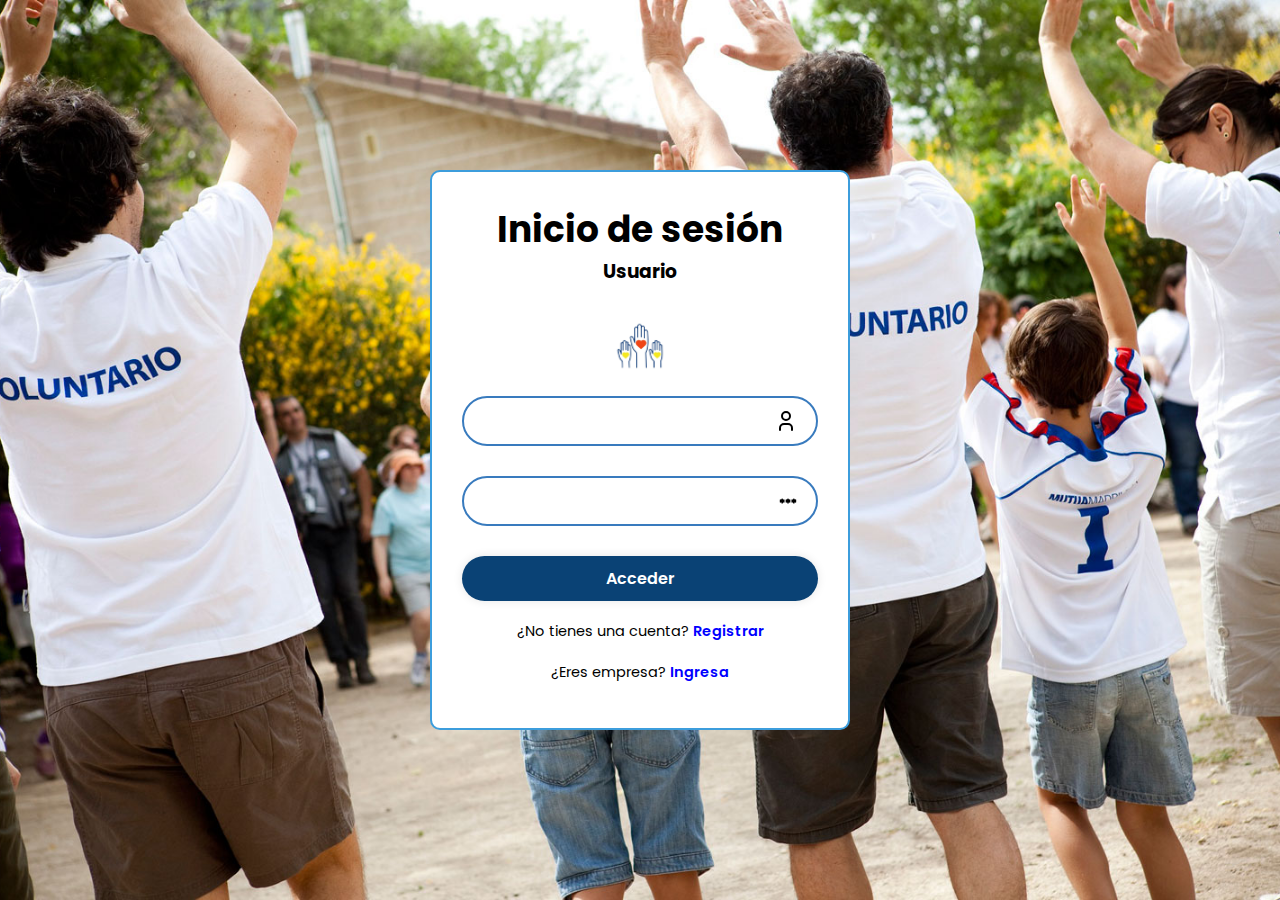
==== index.html @ f9951c91 "first commit" ====
<!DOCTYPE html>
<html lang="en">
<head>
    <meta charset="UTF-8">
    <meta name="viewport" content="width=device-width, initial-scale=1.0">
    <style>
        @import url('https://fonts.googleapis.com/css2?family=Krub:wght@400;700&family=Poppins:ital,wght@0,100;0,200;0,300;0,400;0,500;0,600;0,700;0,800;0,900;1,100;1,200;1,300;1,400;1,500;1,600;1,700;1,800;1,900&display=swap');
    </style>
    <link rel="stylesheet" href="https://cdn.jsdelivr.net/npm/bootstrap@5.0.2/dist/css/bootstrap.min.css" rel="stylesheet" integrity="sha384-EVSTQN3/azprG1Anm3QDgpJLIm9Nao0Yz1ztcQTwFspd3yD65VohhpuuCOmLASjC" crossorigin="anonymous">
    <link rel="stylesheet" href="./CSSlogin.css">
    <link href="https://cdn.jsdelivr.net/npm/bootstrap@5.0.2/dist/css/bootstrap.min.css" rel="stylesheet" integrity="sha384-EVSTQN3/azprG1Anm3QDgpJLIm9Nao0Yz1ztcQTwFspd3yD65VohhpuuCOmLASjC" crossorigin="anonymous">
    <script src="./javascript/jquery-3.7.1.minpro.js"></script>
    <title>.::Login Usuario::.</title>
</head>
<body>
    
     <!--Formulario inicio de sesion-->
     <div class="login"> 
        <div class="contenedor">
            <form id="login" method="post">
                <h1>Inicio de sesión</h1>
                <h3>Usuario</h3>
                <div class="entrada">
                    <img src="./img/Corazon_login.jpg" alt="escom" class="logo" width="400" >
                    
                </div>
                
                <div class="entrada" >
                    <!-- <label for="usuario"></label> -->
                    <input type="text" placeholder="Usuario" required id="Usuario" name="usuario">
                    <svg xmlns="http://www.w3.org/2000/svg" class="icon-tabler-user" width="24" height="24" viewBox="0 0 24 24" stroke-width="2" stroke="currentColor" fill="none" stroke-linecap="round" stroke-linejoin="round"><path stroke="none" d="M0 0h24v24H0z" fill="none"/><path d="M8 7a4 4 0 1 0 8 0a4 4 0 0 0 -8 0" /><path d="M6 21v-2a4 4 0 0 1 4 -4h4a4 4 0 0 1 4 4v2" /></svg>
                </div>
    
                <div class="entrada">
                    <!-- <label for="contraseña"></label> -->
                    <input type="password" placeholder="Contraseña" required id="Contraseña" name="contraseña">
                    <svg xmlns="http://www.w3.org/2000/svg" class="icon icon-tabler icon-tabler-password" width="20" height="20" viewBox="0 0 24 24" stroke-width="2" stroke="currentColor" fill="none" stroke-linecap="round" stroke-linejoin="round"><path stroke="none" d="M0 0h24v24H0z" fill="none"/><path d="M12 10v4" /><path d="M10 13l4 -2" /><path d="M10 11l4 2" /><path d="M5 10v4" /><path d="M3 13l4 -2" /><path d="M3 11l4 2" /><path d="M19 10v4" /><path d="M17 13l4 -2" /><path d="M17 11l4 2" /></svg>
                </div>  
    
                <button type="submit" class="btn" name="btnAcceder">Acceder</button>
    
                <div class="link-registro">
                    <p style="color: black;">¿No tienes una cuenta? <a  href="registro.html"  style="color: blue;">Registrar</a> </p>
                </div> 
                <div  class="link-registro">  
                    <p style="color: black;">¿Eres empresa? <a  href="loginEmpresa.html"  style="color: blue;">Ingresa</a> </p>
                </div>
            </form>
        </div>
    </div>

    
    <script src="https://cdn.jsdelivr.net/npm/bootstrap@5.0.2/dist/js/bootstrap.bundle.min.js" integrity="sha384-MrcW6ZMFYlzcLA8Nl+NtUVF0sA7MsXsP1UyJoMp4YLEuNSfAP+JcXn/tWtIaxVXM" crossorigin="anonymous"></script>
</body>
</html>
---- CSSlogin.css ----
@import url('https://fonts.googleapis.com/css2?family=Poppins:ital,wght@0,100;0,200;0,300;0,400;0,500;0,600;0,700;0,800;0,900;1,100;1,200;1,300;1,400;1,500;1,600;1,700;1,800;1,900&display=swap');


*{
    margin: 0;
    padding: 0;
    box-sizing: border-box;
    font-family: "Poppins", sans-serif;
}

.login  {
    display: flex;
    justify-content: center;
    align-items: center;
    min-height: 100vh;
    background-image: url("./img/voluntarios_login.jpg");
    background-size: cover;
    background-position: center;
    text-align: center;
}


.contenedor{
    width: 420px;
    /*background: transparent;*/
    /*background: rgba(0, 0, 0, 0.5);*/
    background: white;
    border: 2px solid #3C9DDC;
    color: black;
    border-radius: 10px;
    padding: 30px 30px;
    text-align: center;
}
.contenedor h1{
    font-size: 36px;
    text-align: center;
}

.contenedor .entrada{
    position: relative;
    width: 100%;
    height: 50px;
    margin: 30px 0;
}

.entrada input{
    width: 100%;
    height: 100%;
    background: transparent;
    border: none;
    outline: none;
    border: 2px solid rgb(57, 123, 190);
    border-radius: 40px;
    font-size: 16px;
    color: black;
    padding: 20px 45px 20px 20px;
}
.entrada input::placeholder{
    color: #ffff;
}

.entrada svg{
    position:absolute;
    right: 20px;
    top: 50%;
    transform: translateY(-50%);
    font-size: 20px;
}

.contenedor .recordarPass{
    display: flex;
    justify-content: space-between;
    font-size: 14.5px;
    margin: -15px 0 15px;
}

.recordarPass label input{
    accent-color: #ffff;
    margin-right: 3px;
}

.recordarPass a{
    color: #ffff;
    text-decoration: underline;
}

.contenedor .btn {
    width: 100%;
    height: 45px;
    background: #0a4275;
    border: none;
    outline: none;
    border-radius: 40px;
    box-shadow: 0 0 10px rgba(0, 0, 0, .1);
    cursor: pointer;
    font-size: 16px;
    color: white;
    font-weight: 600;
}

.contenedor .link-registro{
    font-size: 14.5px;
    text-align: center;
    margin: 20px 0 15px;
}

.link-registro p a{
    color: #ffff;
    text-decoration: none;
    font-weight: 600;
}


.link-registro p a:hover{
    text-decoration: underline;
}



.contenedor img {
    /* Conserva el tamaño original de la imagen */
    width: auto;
    max-width: 100%;
    height: 60px;
    display: inline-block; /* Para poder centrar verticalmente si es necesario */
    vertical-align: middle; /* Centra verticalmente si es necesario */
}



.presentacion {
    width: 420px;
    /*background: transparent;*/
    background: rgba(255, 255, 255, 0.2);
    /*border: 2px solid rgba(255, 255, 255, .2);*/
    color: #ffff;
    border-radius: 10px;
    padding: 30px 30px;
    text-align: center;
    color: black;
    align-items: center;
}

.navbar
{
    background-color: #e3f2fd;
}

#LogoESCOMNav
{
    width: 95%;
    aspect-ratio: 3/2;
    object-fit: contain;
    mix-blend-mode: color-burn;
}

.menuPrin
{
    color: #3C9DDC;
}

.menuPrin:hover
{
    background-color: rgb(57, 123, 190);
    color: white;
    border-radius: 10px;
}
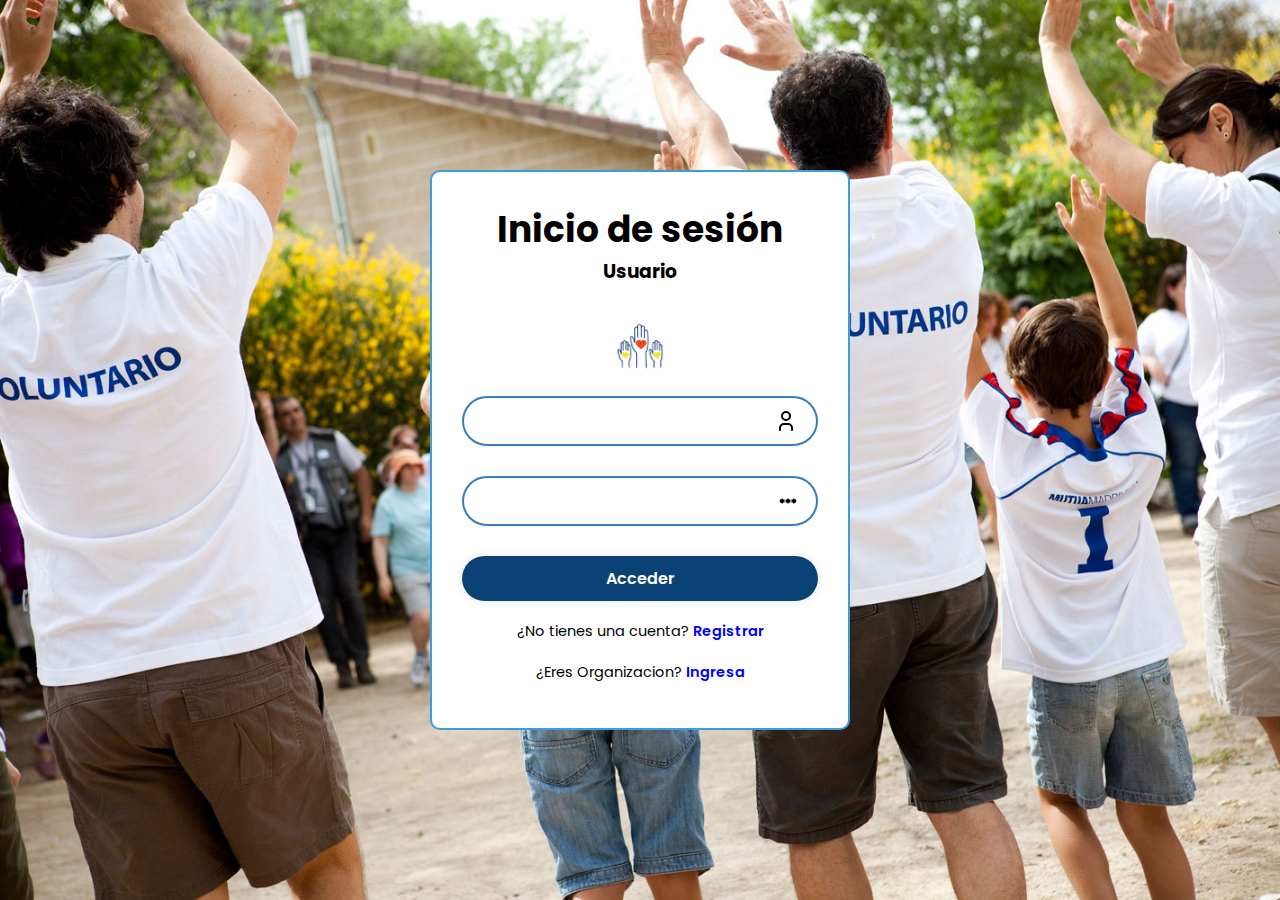
==== commit bd161a25: "Correcion en titulos" ====
--- a/index.html
+++ b/index.html
@@ -11,6 +11,31 @@
     <link href="https://cdn.jsdelivr.net/npm/bootstrap@5.0.2/dist/css/bootstrap.min.css" rel="stylesheet" integrity="sha384-EVSTQN3/azprG1Anm3QDgpJLIm9Nao0Yz1ztcQTwFspd3yD65VohhpuuCOmLASjC" crossorigin="anonymous">
     <script src="./javascript/jquery-3.7.1.minpro.js"></script>
     <title>.::Login Usuario::.</title>
+
+    <script>
+        $(document).ready(function(){
+            $("#login").submit(function(evento){
+                evento.preventDefault();
+                
+                var datos = $(this).serialize();
+                
+                $.ajax({
+                    type: "POST",
+                    url: "./Php/validarLoginUsuario.php",
+                    data: datos,
+                    success: function(response){
+                        if(response == 1){
+                            alert("Email o contraseña incorrectos");
+                        }else{
+                            window.location.href = response;                            
+                        }
+                    }
+                });
+            });
+        });
+    </script>
+
+
 </head>
 <body>
     
@@ -43,7 +68,7 @@
                     <p style="color: black;">¿No tienes una cuenta? <a  href="registro.html"  style="color: blue;">Registrar</a> </p>
                 </div> 
                 <div  class="link-registro">  
-                    <p style="color: black;">¿Eres empresa? <a  href="loginEmpresa.html"  style="color: blue;">Ingresa</a> </p>
+                    <p style="color: black;">¿Eres Organizacion? <a  href="loginEmpresa.html"  style="color: blue;">Ingresa</a> </p>
                 </div>
             </form>
         </div>
